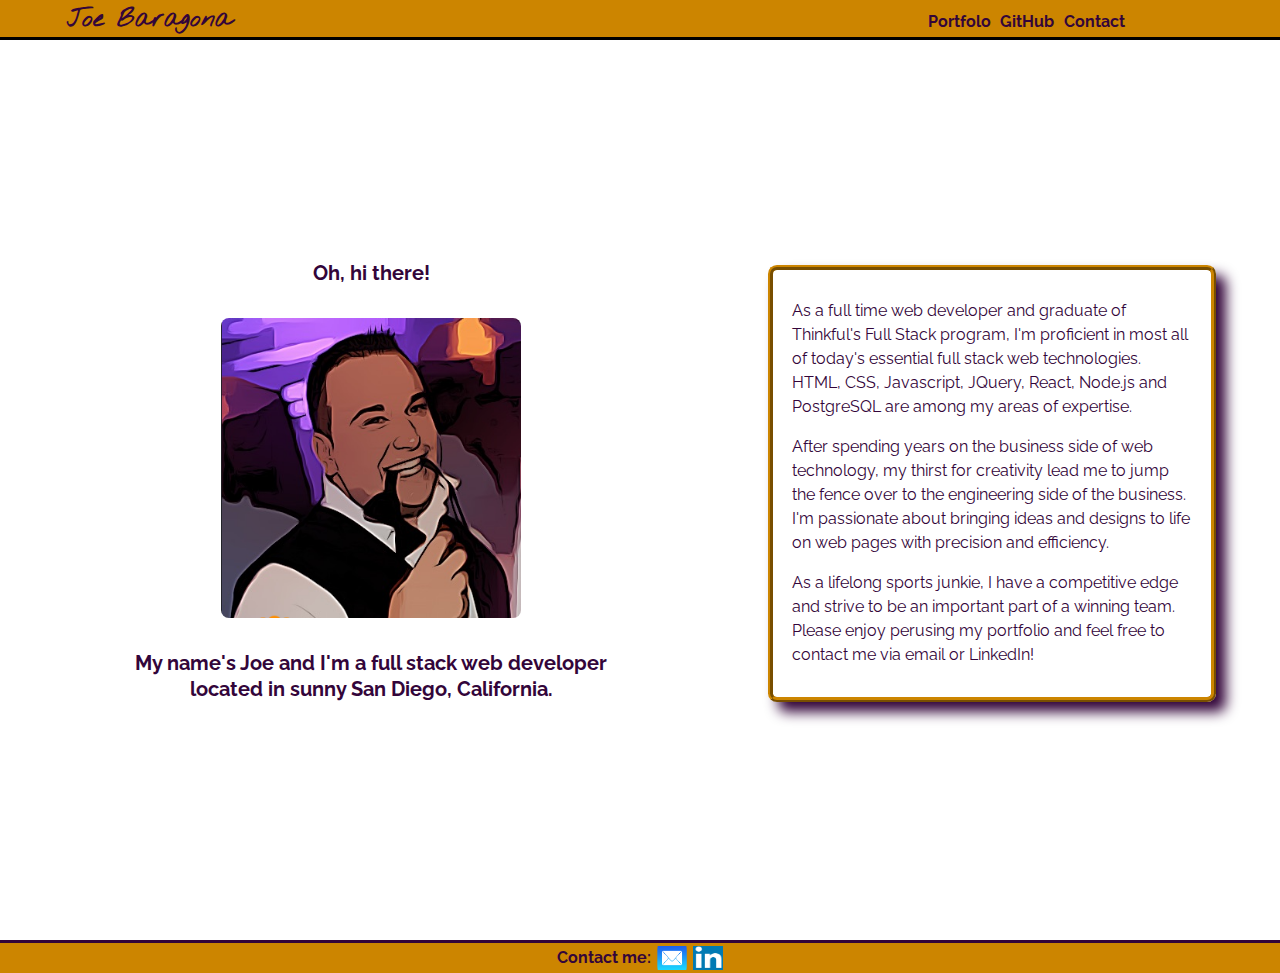
==== index.html @ 4d1c3883 "updated summary on homepage" ====
<DOCTYPE! html>
<html lang="en">
    <head>
        <title>Joe Baragona Portfolio</title>
        <meta name="viewport" content="width=device-width">
        <link rel="stylesheet" type="text/css" href="normalize.css">
        <link rel="stylesheet" type="text/css" href="style.css">
        <link href="https://fonts.googleapis.com/css?family=Oswald|Raleway" rel="stylesheet">
        <link href="https://fonts.googleapis.com/css?family=Nothing+You+Could+Do" rel="stylesheet">
    </head>
    <body>
        <nav role="navigation">
                <a href="index.html"><span>Joe Baragona</span></a>
            <ul class="tabs">
                <li><a href ="index2.html">Portfolo</a></li>
                <li><a href="https://github.com/jrb5004">GitHub</a></li>
                <li><a href="#contact">Contact</a></li>
                </ul>
            <img class="hamburger" src="images/hamburger.png" alt="navigation icon"> 
        </nav>
        <main>
            <ul class="dropdown">
                <li><a href ="index2.html">Portfolo</li></a>
                <li><a href="https://github.com/jrb5004">GitHub</li></a>
                <li><a href="#contact">Contact</li></a>
            </ul>
            <section class="intro">
                <h1 class="headline">Oh, hi there!</h1>
                <div role="image"><img class="headshot" src="images/headshot.PNG" alt="cartoon headshot"></div>
                <h1 class="headline part-two">My name's Joe and I'm a full stack web developer located in sunny San Diego, California.</h1>
            </section>  
            <section class="bio">
                <p class="bio-part-one">As a full time web developer and graduate of Thinkful's Full Stack program, I'm proficient in most all of today's essential full stack web technologies.  HTML, CSS, Javascript, JQuery, React, Node.js and PostgreSQL are among my areas of expertise.</p>  
                <p class="bio-part-two">After spending years on the business side of web technology, my thirst for creativity lead me to jump the fence over to the engineering side of the business.  I'm passionate about bringing ideas and designs to life on web pages with precision and efficiency.</p>
                <p class="bio-part-three">As a lifelong sports junkie, I have a competitive edge and strive to be an important part of a winning team.  Please enjoy perusing my portfolio and feel free to contact me via email or LinkedIn!</p>
            </section>
        </main>
        <footer role="contact-info" id="contact">
                <span>Contact me:</span>
                <a href="mailto:jrb5004@gmail.com"><img class="contact" src="images/emailicon.png" alt="email icon"></a>
                <a href="https://www.linkedin.com/in/joe-baragona-1ab37969/"><img class="contact" src="images/linkedin.jpg" alt="linkedin icon"></a>
        </footer>
        <script type="text/javascript" src="https://code.jquery.com/jquery-3.2.1.min.js"></script>
        <script type="text/javascript" src="index.js"></script>
    </body>
</html>
---- style.css ----
* {
    box-sizing: border-box;
}


body {
    font-size: 25px;
    text-align: center;
    font-family: 'Raleway', sans-serif;
    color: rgb(51, 5, 58);
    height: 100%;
    overflow-x: hidden;
}

main {
    margin-top: 40px;
    display: flex;
    flex-direction: column;
    justify-content: flex-end;
    align-items: center;
}

nav {
    position: fixed;
    background-color: rgb(204, 133, 0);
    border-bottom: 3px outset rgb(51, 5, 58);
    padding: 2px 0;
    top: 0;
    left: 0;
    right: 0;
    display: flex;
    flex-direction: row;
    justify-content: space-evenly;
    align-items: center;
    white-space: nowrap;
}

nav img {
    margin-left: auto;
}

nav span {
    font-family: 'Nothing You Could Do', cursive;
}

nav a {
    text-decoration: none;
    margin-right: auto;
    padding-top: 4px;
    padding-left: 5%;
    font-weight: bold;
    color: rgb(51, 5, 58);
}

.dropdown {
    display: none;
    list-style: none;
    position: fixed;
    top: .9rem;
    right: .1rem;
    border: 2px solid rgb(51, 5, 58);
    background-color: rgb(51, 5, 58);
    border-radius: 3px;
}

.dropdown li {
    text-align: center;
    padding-top: .5rem;
    padding-bottom: .5rem;
    padding-right: 1.3rem;
    cursor: pointer;
    font-size: 14px;
    font-weight: bold;
    text-decoration: none;
    text-align: center;
}

.dropdown li a {
    text-decoration: none;
    color: rgb(204, 133, 0);
}

.headline {
    font-size: 20px;
    line-height: 1.3;
    margin-bottom: 5%;
}

.part-two {
    margin-top: 5%;
    padding-right: 8%;
    padding-left: 8%;
}

div {
    max-height: 70%;
    max-width: 80%;
    margin-left: auto;
    margin-right: auto;
}

footer {
    width: 100vw;
    background-color: rgb(204, 133, 0);
    border-top: 3px solid rgb(51, 5, 58);
    display: flex;
    flex-direction: row;
    justify-content: center;
    align-items: center;
}


p {
    text-align: left;
    line-height: 1.5;
    font-size: 16px;
    padding: 0 19px;
}

.bio-part-three {
    margin-bottom: 7%;
}


.project {
    margin: 10% 2%;
    padding-bottom: 1%;
    border: rgb(51, 5, 58) inset 2px;
}

.portfolio {
    margin-top: 5%;
    font-size: 24px;
    line-height: 1.3;
    margin-bottom: 5%;
    font-weight: bold;
}

.portfolio-text {
    margin: 0 5px;
}

h2 {
    font-size: 20px;
}

.screenshot img {
    width: 80%;
    height: auto;
}

.index-two {
    display: flex;
    flex-direction: column;
    justify-content: space-between;
    align-items: center;
}

.project-button {
    display: inline-block;
    height: 20px;
    font-size: 12px;
    font-weight: bold;
    margin-bottom: 2px;
    background-color: rgb(204, 133, 0);
    border: 2px inset rgb(51, 5, 58);
    cursor: pointer;
    width: 45%;
}


.headshot {
    width: 200px;
    height: 200px;
    border-radius: 8px;
    margin-right: auto;
    margin-left: auto;
}

.contact {
    width: 30px;
    height: 30px;
    padding-top: 3px;
    padding-bottom: 3px;
    border-radius: 2px;
    margin-left: .2rem;
    margin-right: .2rem;
}

.contact, .hamburger {
    cursor: pointer;
}

.hamburger {
    width: 2rem;
    height: 2rem;
    padding-right: 4px;
}

.expand {
    display: block;
}

.tabs {
    margin-top: 0;
    margin-bottom: 0;
    padding-right: 0;
}

.tabs li {
    display: none;
}


footer span {
    margin-left: .2rem;
    margin-right: .2rem;
    font-size: 16px;
    font-weight: bold;
}

.email {
    color: rgb(204, 133, 0);
    font-weight: bold;
    text-decoration: none;
}


@media screen and (min-width: 600px) {
    .hamburger {
        display: none;
    }

    nav span {
        margin-right: auto;
        padding-left: 2%;
    }

    .tabs {
        margin-top: 0;
        margin-bottom: 0;
        padding-right: 12%;
    }
    
    .tabs li {
        display: inline-block;
        list-style: none;
        padding-right: 4px;
    }

    .tabs li a {
        text-decoration: none;
        font-size: 16px;
        font-weight: bold;
        cursor: pointer;
    }
}



@media screen and (min-width: 1000px) {
    main {
        display: flex;
        flex-direction: row;
        justify-content: space-evenly;
        align-items: center;
        height: 100%;
    }

    .intro {
        width: 50%;
        margin: 0 3%;
    }

    .bio {
        width: 50%;
        margin: 6% 4% 7% 2%;
        border: 5px ridge rgb(204, 133, 0);
        box-shadow: 10px 10px 13px 0px rgb(51, 5, 58);
        padding-top: 1%;
        border-radius: 2%;
        max-width: 35%;
    }

    .headshot {
        width: 300px;
        height: 300px;
    }

    .portfolio {
        margin: 2% 0;
    }

    .project {
        margin: 5% 10%;
    }

    .project-button {
        width: 12%;
        height: 5%;
    }

}
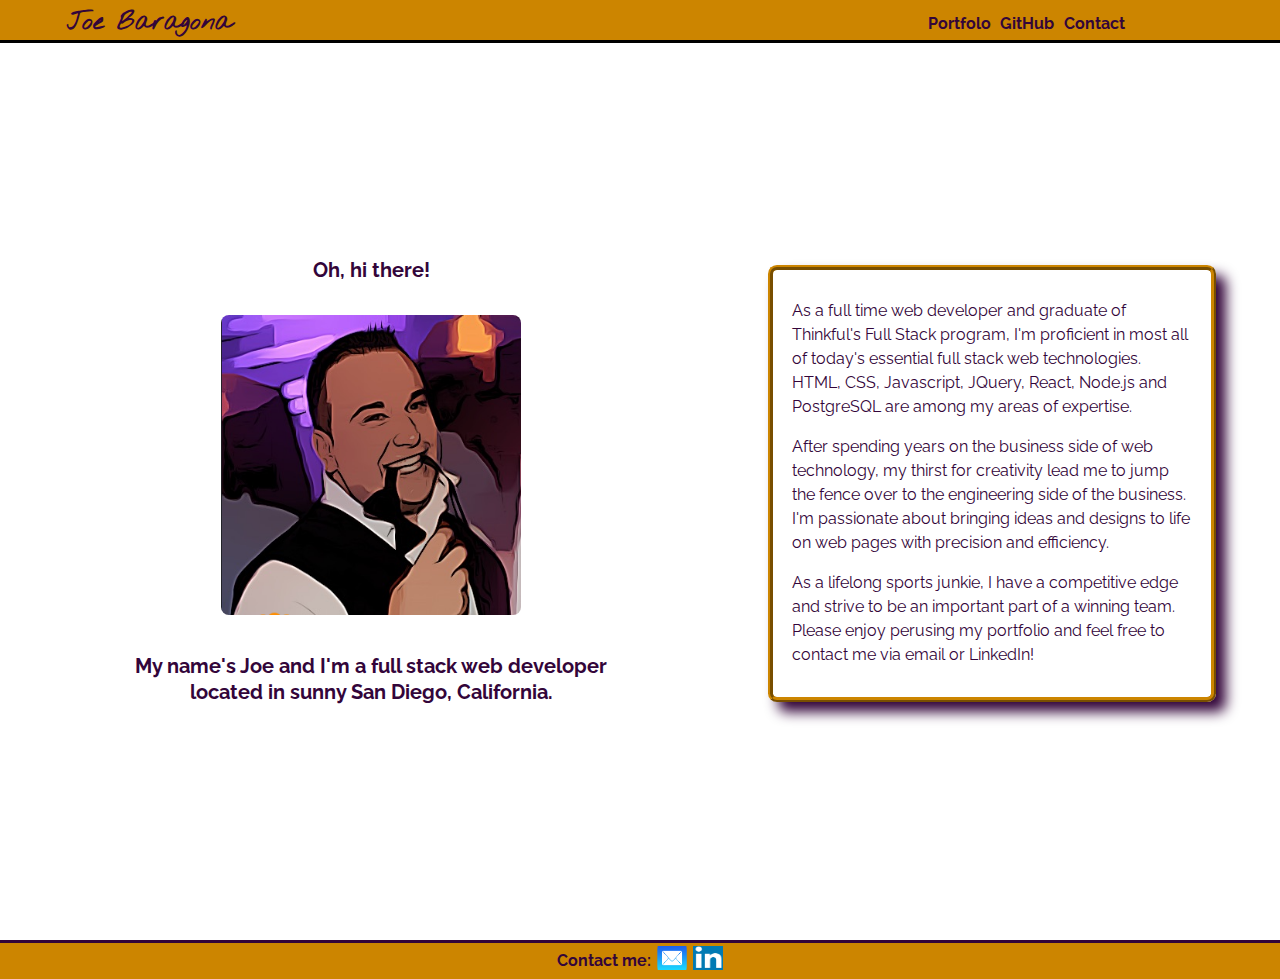
==== commit 24110972: "fixed some html syntax issues" ====
--- a/index.html
+++ b/index.html
@@ -1,4 +1,4 @@
-<DOCTYPE! html>
+<!DOCTYPE html>
 <html lang="en">
     <head>
         <title>Joe Baragona Portfolio</title>
@@ -12,18 +12,18 @@
         <nav role="navigation">
                 <a href="index.html"><span>Joe Baragona</span></a>
             <ul class="tabs">
-                <li><a href ="index2.html">Portfolo</a></li>
-                <li><a href="https://github.com/jrb5004">GitHub</a></li>
+                <li><a href ="portfolio.html">Portfolo</a></li>
+                <li><a href="https://github.com/jrb5004" target="_blank">GitHub</a></li>
                 <li><a href="#contact">Contact</a></li>
                 </ul>
             <img class="hamburger" src="images/hamburger.png" alt="navigation icon"> 
+            <ul class="dropdown">
+                <li><a class="nav-link" href ="portfolio.html">Portfolo</li></a>
+                <li><a class="nav-link" href="https://github.com/jrb5004" target="_blank">GitHub</a></li>
+                <li><a class="nav-link" href="#contact">Contact</li></a>
+            </ul>
         </nav>
         <main>
-            <ul class="dropdown">
-                <li><a href ="index2.html">Portfolo</li></a>
-                <li><a href="https://github.com/jrb5004">GitHub</li></a>
-                <li><a href="#contact">Contact</li></a>
-            </ul>
             <section class="intro">
                 <h1 class="headline">Oh, hi there!</h1>
                 <div role="image"><img class="headshot" src="images/headshot.PNG" alt="cartoon headshot"></div>
@@ -38,7 +38,7 @@
         <footer role="contact-info" id="contact">
                 <span>Contact me:</span>
                 <a href="mailto:jrb5004@gmail.com"><img class="contact" src="images/emailicon.png" alt="email icon"></a>
-                <a href="https://www.linkedin.com/in/joe-baragona-1ab37969/"><img class="contact" src="images/linkedin.jpg" alt="linkedin icon"></a>
+                <a href="https://www.linkedin.com/in/joe-baragona-1ab37969/" target="_blank"><img class="contact" src="images/linkedin.jpg" alt="linkedin icon"></a>
         </footer>
         <script type="text/javascript" src="https://code.jquery.com/jquery-3.2.1.min.js"></script>
         <script type="text/javascript" src="index.js"></script>
--- a/style.css
+++ b/style.css
@@ -18,6 +18,7 @@
     flex-direction: column;
     justify-content: flex-end;
     align-items: center;
+    min-height: 100vh;
 }
 
 nav {
@@ -107,6 +108,7 @@
     flex-direction: row;
     justify-content: center;
     align-items: center;
+    position: absolute;
 }
 
 
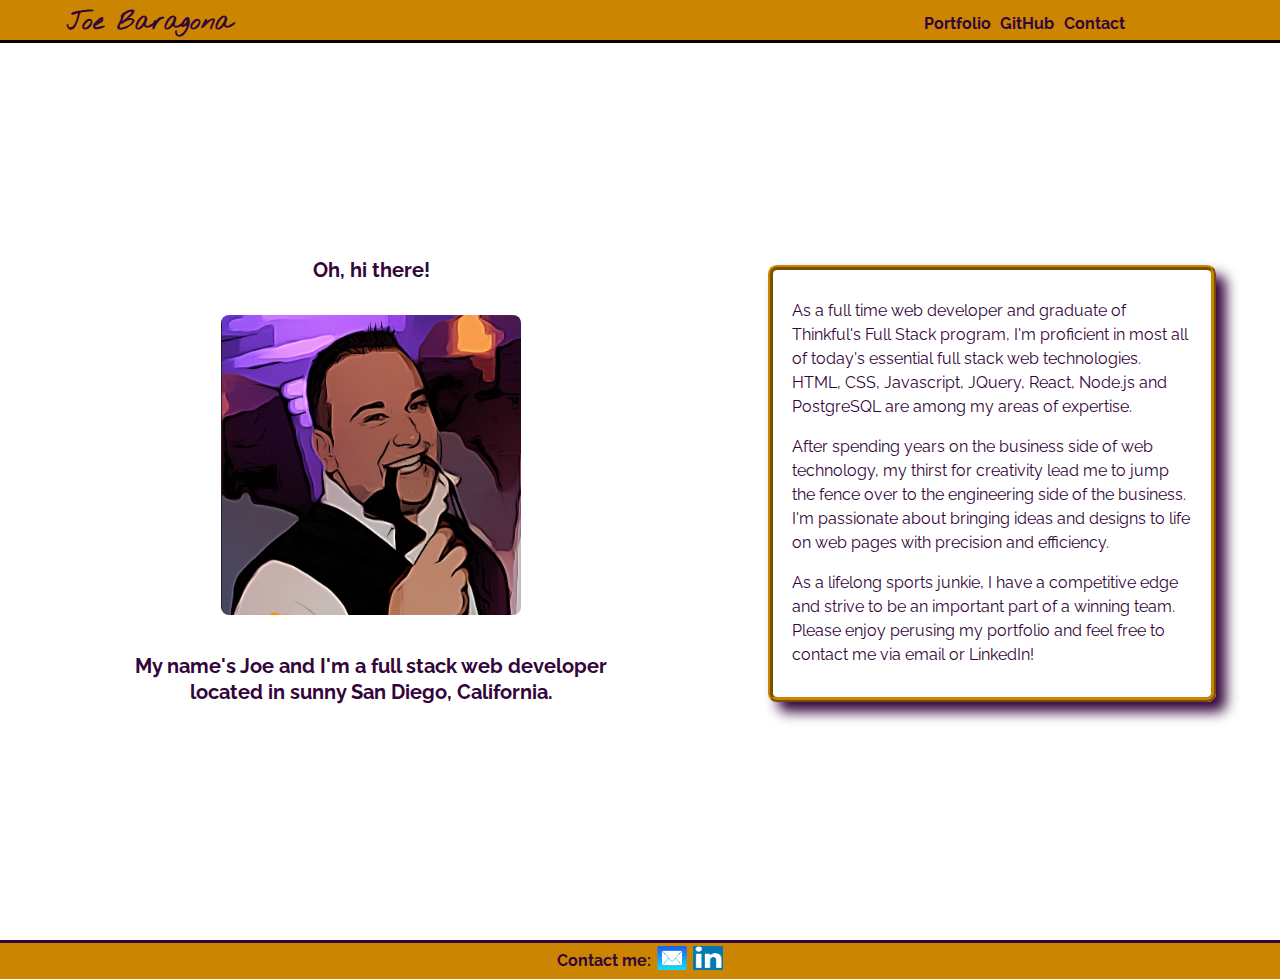
==== commit 84644663: "corrected spelling errors" ====
--- a/index.html
+++ b/index.html
@@ -12,21 +12,21 @@
         <nav role="navigation">
                 <a href="index.html"><span>Joe Baragona</span></a>
             <ul class="tabs">
-                <li><a href ="portfolio.html">Portfolo</a></li>
+                <li><a href ="portfolio.html">Portfolio</a></li>
                 <li><a href="https://github.com/jrb5004" target="_blank">GitHub</a></li>
                 <li><a href="#contact">Contact</a></li>
                 </ul>
             <img class="hamburger" src="images/hamburger.png" alt="navigation icon"> 
             <ul class="dropdown">
-                <li><a class="nav-link" href ="portfolio.html">Portfolo</li></a>
+                <li><a class="nav-link" href ="portfolio.html">Portfolio</a></li>
                 <li><a class="nav-link" href="https://github.com/jrb5004" target="_blank">GitHub</a></li>
-                <li><a class="nav-link" href="#contact">Contact</li></a>
+                <li><a class="nav-link" href="#contact">Contact</a></li>
             </ul>
         </nav>
-        <main>
+        <main role="main">
             <section class="intro">
                 <h1 class="headline">Oh, hi there!</h1>
-                <div role="image"><img class="headshot" src="images/headshot.PNG" alt="cartoon headshot"></div>
+                <div role="img"><img class="headshot" src="images/headshot.PNG" alt="cartoon headshot"></div>
                 <h1 class="headline part-two">My name's Joe and I'm a full stack web developer located in sunny San Diego, California.</h1>
             </section>  
             <section class="bio">
@@ -35,7 +35,7 @@
                 <p class="bio-part-three">As a lifelong sports junkie, I have a competitive edge and strive to be an important part of a winning team.  Please enjoy perusing my portfolio and feel free to contact me via email or LinkedIn!</p>
             </section>
         </main>
-        <footer role="contact-info" id="contact">
+        <footer role="contentinfo" id="contact">
                 <span>Contact me:</span>
                 <a href="mailto:jrb5004@gmail.com"><img class="contact" src="images/emailicon.png" alt="email icon"></a>
                 <a href="https://www.linkedin.com/in/joe-baragona-1ab37969/" target="_blank"><img class="contact" src="images/linkedin.jpg" alt="linkedin icon"></a>
--- a/style.css
+++ b/style.css
@@ -160,14 +160,17 @@
 
 .project-button {
     display: inline-block;
-    height: 20px;
     font-size: 12px;
     font-weight: bold;
+    text-decoration: none;
+    color: rgb(51, 5, 58);
     margin-bottom: 2px;
     background-color: rgb(204, 133, 0);
     border: 2px inset rgb(51, 5, 58);
     cursor: pointer;
     width: 45%;
+    min-height: 30px;
+    padding-top: 5px;
 }
 
 
@@ -256,6 +259,9 @@
         font-weight: bold;
         cursor: pointer;
     }
+    .project-button {
+        width: 27%;
+    }
 }
 
 
@@ -298,7 +304,7 @@
     }
 
     .project-button {
-        width: 12%;
+        width: 17%;
         height: 5%;
     }
 
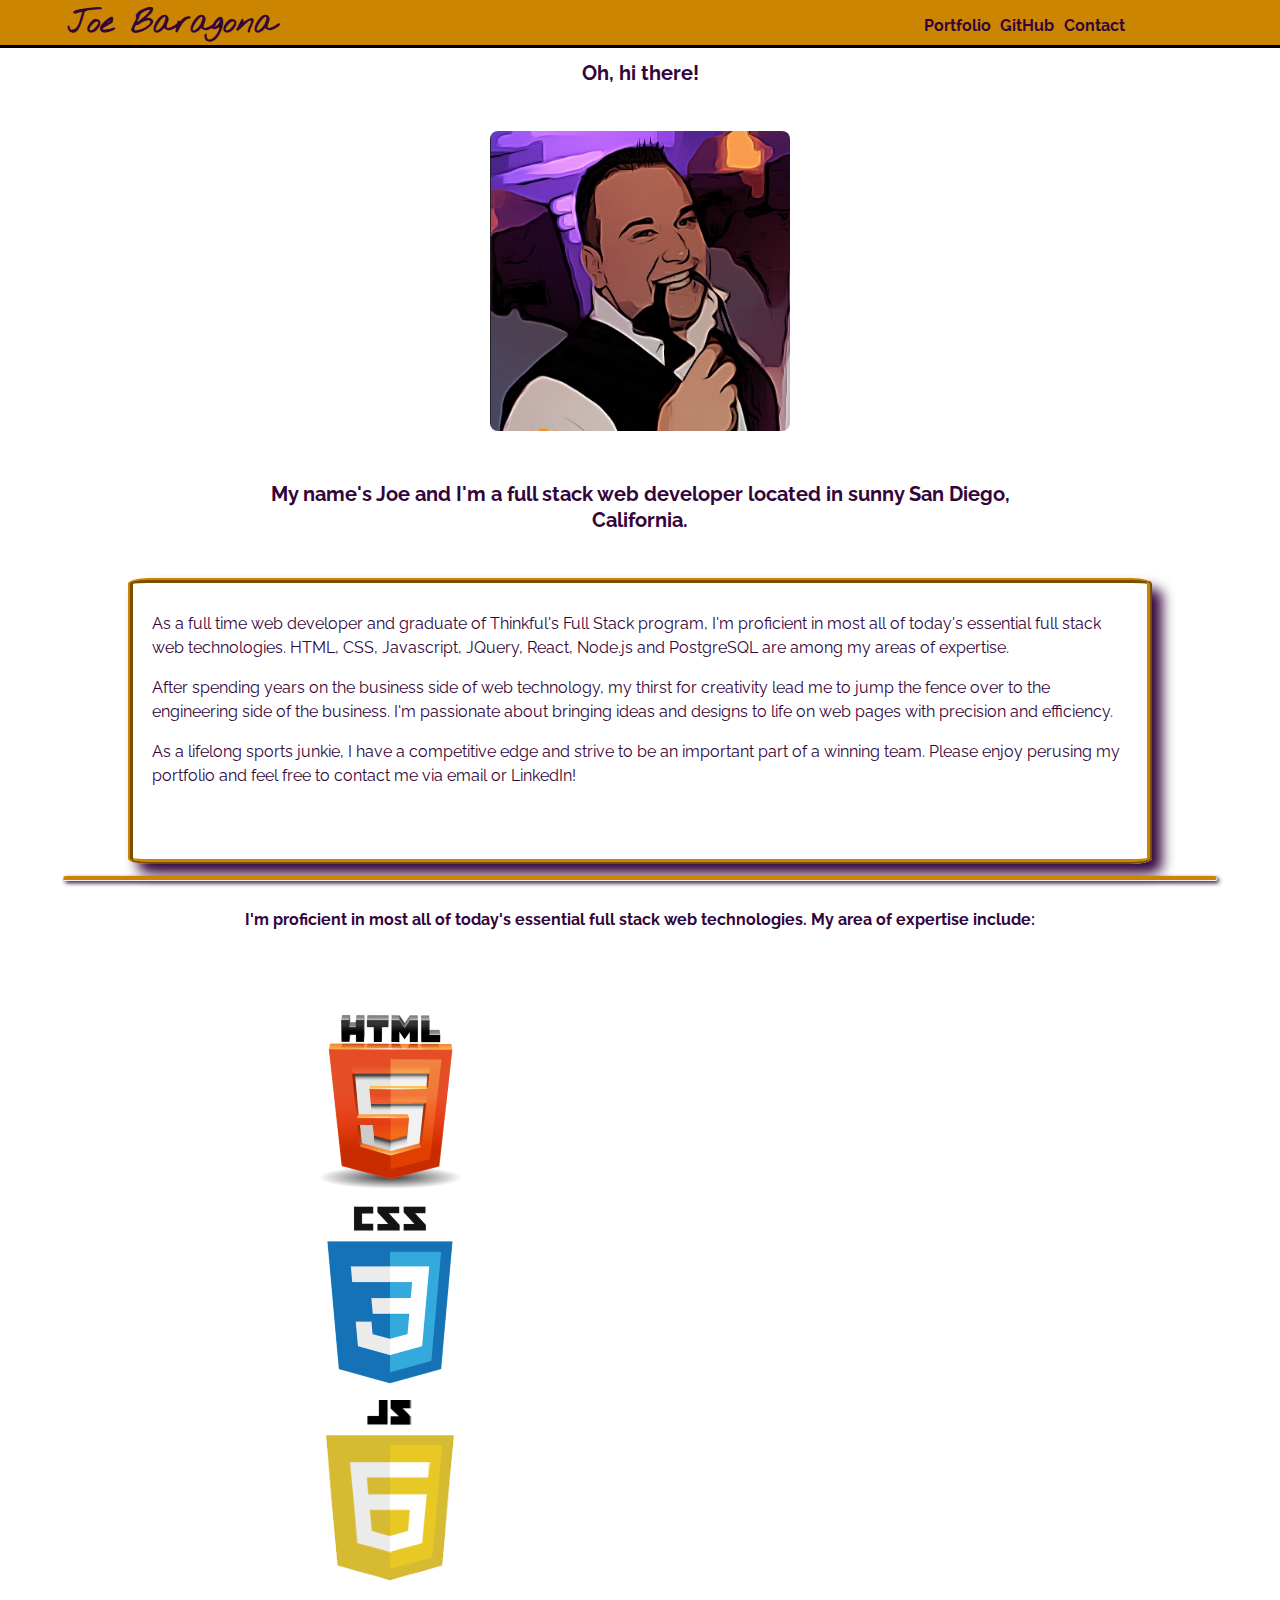
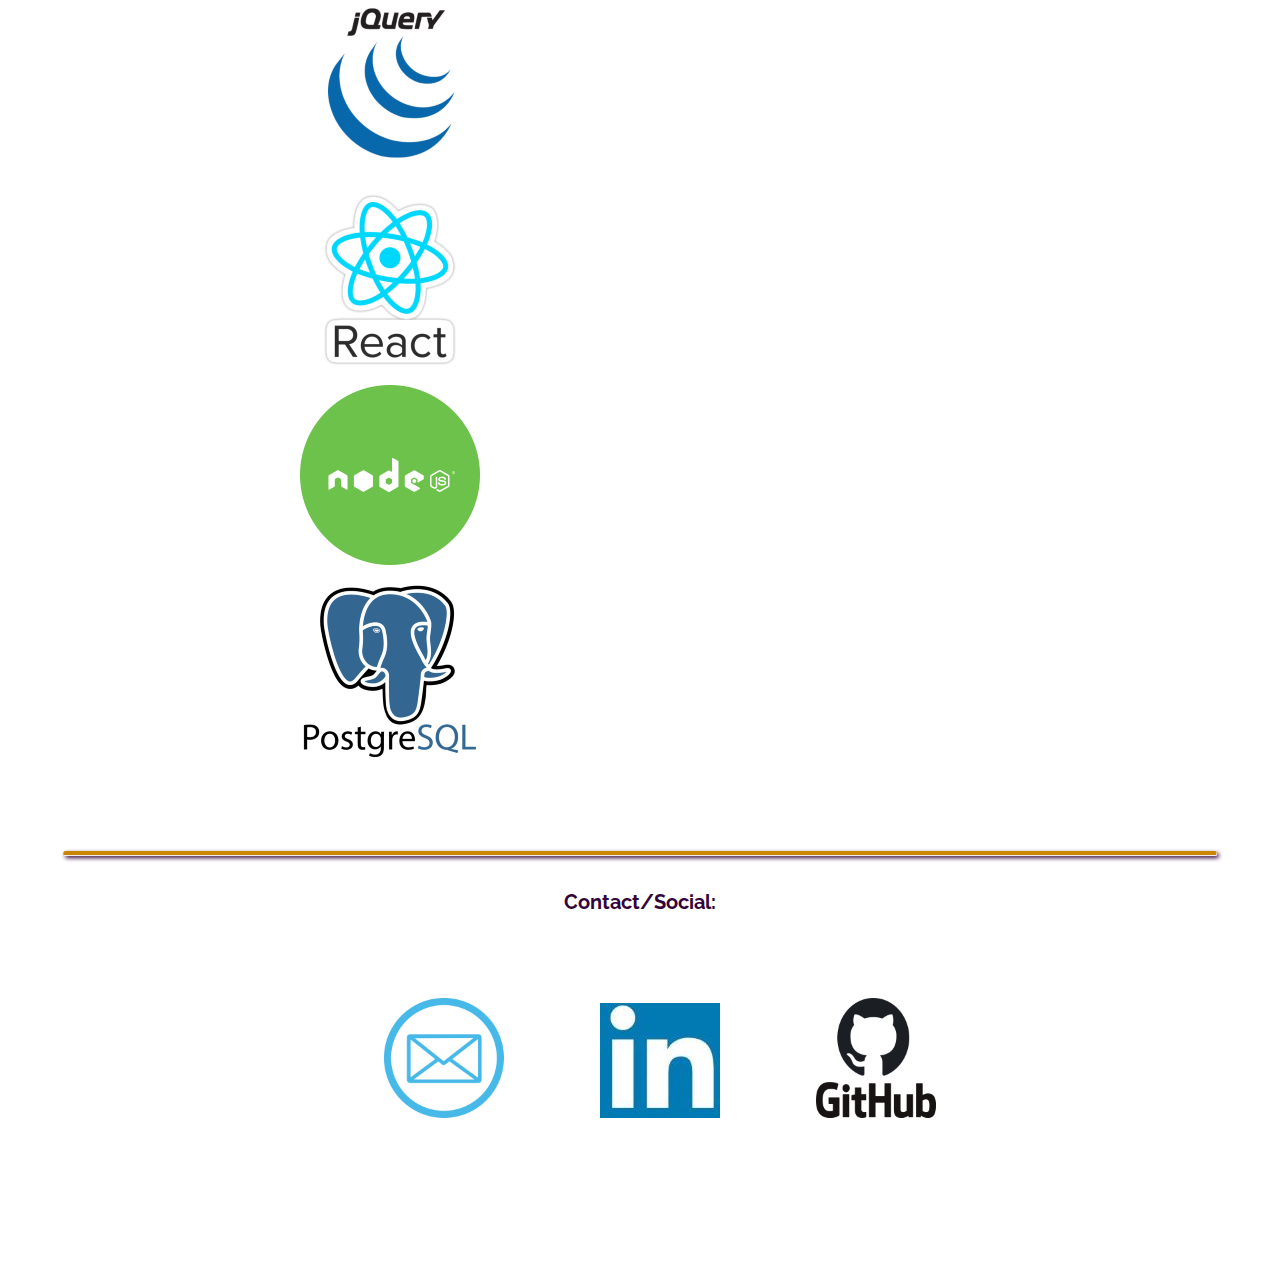
==== commit fed7756a: "created new branch for redesign" ====
--- a/index.html
+++ b/index.html
@@ -14,32 +14,75 @@
             <ul class="tabs">
                 <li><a href ="portfolio.html">Portfolio</a></li>
                 <li><a href="https://github.com/jrb5004" target="_blank">GitHub</a></li>
-                <li><a href="#contact">Contact</a></li>
-                </ul>
+                <li><a href="#bottom-wrapper">Contact</a></li>
+            </ul>
             <img class="hamburger" src="images/hamburger.png" alt="navigation icon"> 
             <ul class="dropdown">
                 <li><a class="nav-link" href ="portfolio.html">Portfolio</a></li>
                 <li><a class="nav-link" href="https://github.com/jrb5004" target="_blank">GitHub</a></li>
-                <li><a class="nav-link" href="#contact">Contact</a></li>
+                <li><a class="nav-link" href="#bottom-wrapper">Contact</a></li>
             </ul>
         </nav>
         <main role="main">
-            <section class="intro">
-                <h1 class="headline">Oh, hi there!</h1>
-                <div role="img"><img class="headshot" src="images/headshot.PNG" alt="cartoon headshot"></div>
-                <h1 class="headline part-two">My name's Joe and I'm a full stack web developer located in sunny San Diego, California.</h1>
-            </section>  
-            <section class="bio">
-                <p class="bio-part-one">As a full time web developer and graduate of Thinkful's Full Stack program, I'm proficient in most all of today's essential full stack web technologies.  HTML, CSS, Javascript, JQuery, React, Node.js and PostgreSQL are among my areas of expertise.</p>  
-                <p class="bio-part-two">After spending years on the business side of web technology, my thirst for creativity lead me to jump the fence over to the engineering side of the business.  I'm passionate about bringing ideas and designs to life on web pages with precision and efficiency.</p>
-                <p class="bio-part-three">As a lifelong sports junkie, I have a competitive edge and strive to be an important part of a winning team.  Please enjoy perusing my portfolio and feel free to contact me via email or LinkedIn!</p>
-            </section>
+            <div class="top-wrapper">
+                <section class="intro">
+                    <p class="headline">Oh, hi there!</p>
+                    <div role="img"><img class="headshot" src="images/headshot.PNG" alt="cartoon headshot"></div>
+                    <p class="headline part-two">My name's Joe and I'm a full stack web developer located in sunny San Diego, California.</p>
+                </section>  
+                <section class="bio">
+                    <p class="bio-part-one">As a full time web developer and graduate of Thinkful's Full Stack program, I'm proficient in most all of today's essential full stack web technologies.  HTML, CSS, Javascript, JQuery, React, Node.js and PostgreSQL are among my areas of expertise.</p>  
+                    <p class="bio-part-two">After spending years on the business side of web technology, my thirst for creativity lead me to jump the fence over to the engineering side of the business.  I'm passionate about bringing ideas and designs to life on web pages with precision and efficiency.</p>
+                    <p class="bio-part-three">As a lifelong sports junkie, I have a competitive edge and strive to be an important part of a winning team.  Please enjoy perusing my portfolio and feel free to contact me via email or LinkedIn!</p>
+                </section>
+            </div>
+            <hr>
+            <div class="middle-wrapper">
+                <section class="techs">
+                    <p>I'm proficient in most all of today's essential full stack web technologies. My area of expertise include:</p>
+                    <ul class="techs-list">
+                        <li class="tech-image">
+                            <img src="images/htmllogo.png" alt ="html logo">
+                        </li>
+                        <li class="tech-image">
+                            <img src="images/csslogo.png" alt ="css logo">
+                        </li>
+                        <li class="tech-image">
+                            <img src="images/jslogo.png" alt ="javascript logo">
+                        </li>
+                        <li class="tech-image">
+                            <img src="images/jqlogo.png" alt ="jquery logo">
+                        </li>
+                        <li class="tech-image">
+                            <img src="images/reactlogo.png" alt ="react logo">
+                        </li>
+                        <li class="tech-image">
+                            <img src="images/nodelogo.png" alt ="node logo">
+                        </li>
+                        <li class="tech-image">
+                            <img src="images/postgreslogo.png" alt ="postgres logo">
+                        </li>
+                    </ul>
+                </section>
+            </div>
+            <hr>
+            <div id="bottom-wrapper">
+                <section class="contact-icons">
+                    <p>Contact/Social:</p>
+                    <ul class="contact-list">
+                        <li class="tech-image">
+                            <img src="images/emailicon.png" alt ="email logo">
+                        </li>
+                        <li class="tech-image">
+                            <img src="images/linkedin.jpg" alt ="linkedin logo">
+                        </li>
+                        <li class="tech-image">
+                            <img src="images/githublogo.png" alt ="github logo">
+                        </li>
+                    </ul>
+                </section>  
+            </div>
         </main>
-        <footer role="contentinfo" id="contact">
-                <span>Contact me:</span>
-                <a href="mailto:jrb5004@gmail.com"><img class="contact" src="images/emailicon.png" alt="email icon"></a>
-                <a href="https://www.linkedin.com/in/joe-baragona-1ab37969/" target="_blank"><img class="contact" src="images/linkedin.jpg" alt="linkedin icon"></a>
-        </footer>
         <script type="text/javascript" src="https://code.jquery.com/jquery-3.2.1.min.js"></script>
         <script type="text/javascript" src="index.js"></script>
     </body>
--- a/style.css
+++ b/style.css
@@ -1,24 +1,5 @@
 * {
     box-sizing: border-box;
-}
-
-
-body {
-    font-size: 25px;
-    text-align: center;
-    font-family: 'Raleway', sans-serif;
-    color: rgb(51, 5, 58);
-    height: 100%;
-    overflow-x: hidden;
-}
-
-main {
-    margin-top: 40px;
-    display: flex;
-    flex-direction: column;
-    justify-content: flex-end;
-    align-items: center;
-    min-height: 100vh;
 }
 
 nav {
@@ -34,6 +15,7 @@
     justify-content: space-evenly;
     align-items: center;
     white-space: nowrap;
+
 }
 
 nav img {
@@ -42,6 +24,7 @@
 
 nav span {
     font-family: 'Nothing You Could Do', cursive;
+    font-size: 32px;
 }
 
 nav a {
@@ -81,42 +64,121 @@
     color: rgb(204, 133, 0);
 }
 
-.headline {
+
+body {
+    font-size: 25px;
+    text-align: center;
+    font-family: 'Raleway', sans-serif;
+    color: rgb(51, 5, 58);
+    height: 100%;
+    overflow-x: hidden;
+}
+
+main {
+    margin-top: 40px;
+    display: flex;
+    flex-direction: column;
+    justify-content: flex-end;
+    align-items: center;
+    min-height: 100vh;
+}
+
+.top-wrapper {
+    display: flex;
+    flex-direction: column;
+    justify-content: flex-end;
+    align-items: center;
+}
+
+.middle-wrapper, .bottom-wrapper {
+    max-width: 90%;
+}
+
+.bio p {
+    text-align: left;
+    line-height: 1.5;
+    font-size: 16px;
+    padding: 0 19px;
+    }
+
+.techs-list, .contact-list {
+    list-style: none;
+    margin: 10% auto;
+}
+
+.contact-list li {
+    display: inline-block;
+}
+
+/*
+.techs-list {
+    display: flex;
+    flex-direction: row;
+    justify-content: space-between;
+    align-items: center;
+    margin: 3% auto 10% auto;
+    overflow: auto;
+    background-color: rgb(216, 197, 219);
+    border-radius: 3px;
+    border: 5px ridge rgb(204, 133, 0);
+    box-shadow: 10px 10px 13px 0px rgb(51, 5, 58);
+    list-style: none;
+}  */
+
+hr {
+    border-top: 4px solid rgb(204, 133, 0);
+    box-shadow: 2px 2px 4px 0px rgb(51, 5, 58);
+    width: 90%;
+    border-radius: 10px;
+  }
+
+.techs-list::-webkit-scrollbar {
+    width: 100%;
+  }
+
+.techs-list::-webkit-scrollbar-track {
+    background-color: rgb(51, 5, 58);
+    box-shadow: 10px 10px 13px 0px rgb(51, 5, 58);
+    border: 4px solid transparent;
+    background-clip: content-box; 
+    border-radius: 10px;
+  }
+
+  .techs-list::-webkit-scrollbar-thumb {
+    background-color: rgb(204, 133, 0);
+    width: 15px;
+    border-radius: 10px;
+    border: 2px solid rgb(51, 5, 58);
+    padding-left: 15px;
+
+  }
+
+.tech-image {
+    height: 180px;
+    width: 180px;
+    margin: 15px;
+}
+
+
+
+.headline, .techs p, #bottom-wrapper p {
     font-size: 20px;
     line-height: 1.3;
     margin-bottom: 5%;
+    font-weight: bold;
+    text-align: center;
+}
+
+.techs p {
+    text-align: center;
+    margin-bottom: 8px;
+    font-size: 16px;
 }
 
 .part-two {
     margin-top: 5%;
     padding-right: 8%;
     padding-left: 8%;
-}
-
-div {
-    max-height: 70%;
-    max-width: 80%;
-    margin-left: auto;
-    margin-right: auto;
-}
-
-footer {
-    width: 100vw;
-    background-color: rgb(204, 133, 0);
-    border-top: 3px solid rgb(51, 5, 58);
-    display: flex;
-    flex-direction: row;
-    justify-content: center;
-    align-items: center;
-    position: absolute;
-}
-
-
-p {
-    text-align: left;
-    line-height: 1.5;
-    font-size: 16px;
-    padding: 0 19px;
 }
 
 .bio-part-three {
@@ -182,17 +244,7 @@
     margin-left: auto;
 }
 
-.contact {
-    width: 30px;
-    height: 30px;
-    padding-top: 3px;
-    padding-bottom: 3px;
-    border-radius: 2px;
-    margin-left: .2rem;
-    margin-right: .2rem;
-}
-
-.contact, .hamburger {
+.hamburger {
     cursor: pointer;
 }
 
@@ -269,25 +321,23 @@
 @media screen and (min-width: 1000px) {
     main {
         display: flex;
-        flex-direction: row;
+        flex-direction: column;
         justify-content: space-evenly;
         align-items: center;
         height: 100%;
     }
 
     .intro {
-        width: 50%;
+        width: 70%;
         margin: 0 3%;
     }
 
     .bio {
-        width: 50%;
-        margin: 6% 4% 7% 2%;
         border: 5px ridge rgb(204, 133, 0);
         box-shadow: 10px 10px 13px 0px rgb(51, 5, 58);
         padding-top: 1%;
         border-radius: 2%;
-        max-width: 35%;
+        width: 80%;
     }
 
     .headshot {
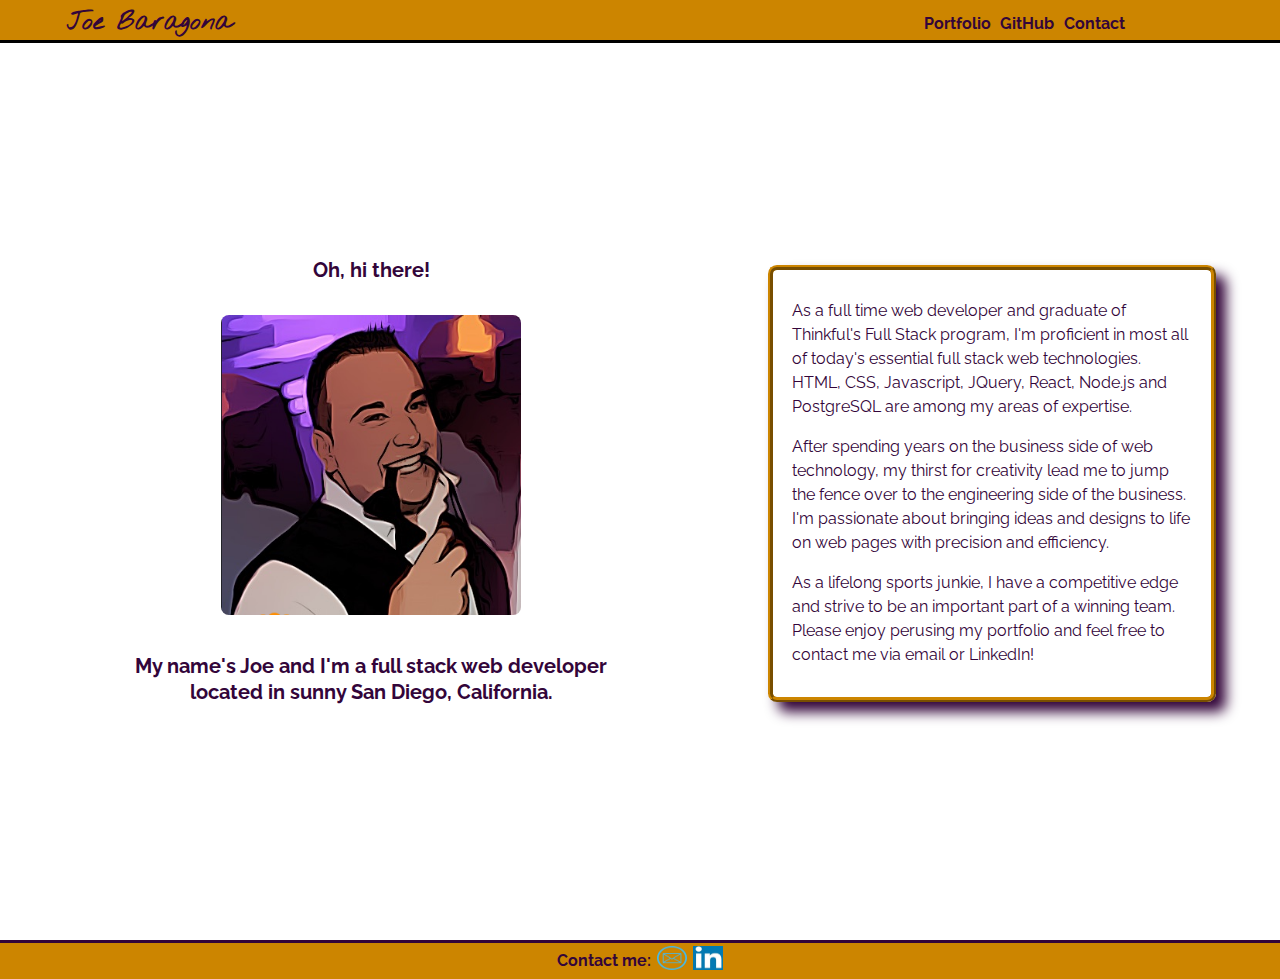
==== commit d2fe825a: "minor tweeks" ====
--- a/index.html
+++ b/index.html
@@ -14,75 +14,32 @@
             <ul class="tabs">
                 <li><a href ="portfolio.html">Portfolio</a></li>
                 <li><a href="https://github.com/jrb5004" target="_blank">GitHub</a></li>
-                <li><a href="#bottom-wrapper">Contact</a></li>
-            </ul>
+                <li><a href="#contact">Contact</a></li>
+                </ul>
             <img class="hamburger" src="images/hamburger.png" alt="navigation icon"> 
             <ul class="dropdown">
                 <li><a class="nav-link" href ="portfolio.html">Portfolio</a></li>
                 <li><a class="nav-link" href="https://github.com/jrb5004" target="_blank">GitHub</a></li>
-                <li><a class="nav-link" href="#bottom-wrapper">Contact</a></li>
+                <li><a class="nav-link" href="#contact">Contact</a></li>
             </ul>
         </nav>
         <main role="main">
-            <div class="top-wrapper">
-                <section class="intro">
-                    <p class="headline">Oh, hi there!</p>
-                    <div role="img"><img class="headshot" src="images/headshot.PNG" alt="cartoon headshot"></div>
-                    <p class="headline part-two">My name's Joe and I'm a full stack web developer located in sunny San Diego, California.</p>
-                </section>  
-                <section class="bio">
-                    <p class="bio-part-one">As a full time web developer and graduate of Thinkful's Full Stack program, I'm proficient in most all of today's essential full stack web technologies.  HTML, CSS, Javascript, JQuery, React, Node.js and PostgreSQL are among my areas of expertise.</p>  
-                    <p class="bio-part-two">After spending years on the business side of web technology, my thirst for creativity lead me to jump the fence over to the engineering side of the business.  I'm passionate about bringing ideas and designs to life on web pages with precision and efficiency.</p>
-                    <p class="bio-part-three">As a lifelong sports junkie, I have a competitive edge and strive to be an important part of a winning team.  Please enjoy perusing my portfolio and feel free to contact me via email or LinkedIn!</p>
-                </section>
-            </div>
-            <hr>
-            <div class="middle-wrapper">
-                <section class="techs">
-                    <p>I'm proficient in most all of today's essential full stack web technologies. My area of expertise include:</p>
-                    <ul class="techs-list">
-                        <li class="tech-image">
-                            <img src="images/htmllogo.png" alt ="html logo">
-                        </li>
-                        <li class="tech-image">
-                            <img src="images/csslogo.png" alt ="css logo">
-                        </li>
-                        <li class="tech-image">
-                            <img src="images/jslogo.png" alt ="javascript logo">
-                        </li>
-                        <li class="tech-image">
-                            <img src="images/jqlogo.png" alt ="jquery logo">
-                        </li>
-                        <li class="tech-image">
-                            <img src="images/reactlogo.png" alt ="react logo">
-                        </li>
-                        <li class="tech-image">
-                            <img src="images/nodelogo.png" alt ="node logo">
-                        </li>
-                        <li class="tech-image">
-                            <img src="images/postgreslogo.png" alt ="postgres logo">
-                        </li>
-                    </ul>
-                </section>
-            </div>
-            <hr>
-            <div id="bottom-wrapper">
-                <section class="contact-icons">
-                    <p>Contact/Social:</p>
-                    <ul class="contact-list">
-                        <li class="tech-image">
-                            <img src="images/emailicon.png" alt ="email logo">
-                        </li>
-                        <li class="tech-image">
-                            <img src="images/linkedin.jpg" alt ="linkedin logo">
-                        </li>
-                        <li class="tech-image">
-                            <img src="images/githublogo.png" alt ="github logo">
-                        </li>
-                    </ul>
-                </section>  
-            </div>
+            <section class="intro">
+                <h1 class="headline">Oh, hi there!</h1>
+                <div role="img"><img class="headshot" src="images/headshot.PNG" alt="cartoon headshot"></div>
+                <h1 class="headline part-two">My name's Joe and I'm a full stack web developer located in sunny San Diego, California.</h1>
+            </section>  
+            <section class="bio">
+                <p class="bio-part-one">As a full time web developer and graduate of Thinkful's Full Stack program, I'm proficient in most all of today's essential full stack web technologies.  HTML, CSS, Javascript, JQuery, React, Node.js and PostgreSQL are among my areas of expertise.</p>  
+                <p class="bio-part-two">After spending years on the business side of web technology, my thirst for creativity lead me to jump the fence over to the engineering side of the business.  I'm passionate about bringing ideas and designs to life on web pages with precision and efficiency.</p>
+                <p class="bio-part-three">As a lifelong sports junkie, I have a competitive edge and strive to be an important part of a winning team.  Please enjoy perusing my portfolio and feel free to contact me via email or LinkedIn!</p>
+            </section>
         </main>
+        <footer role="contentinfo" id="contact">
+                <span>Contact me:</span>
+                <a href="mailto:jrb5004@gmail.com"><img class="contact" src="images/emailicon.png" alt="email icon"></a>
+                <a href="https://www.linkedin.com/in/joe-baragona-1ab37969/" target="_blank"><img class="contact" src="images/linkedin.jpg" alt="linkedin icon"></a>
+        </footer>
         <script type="text/javascript" src="https://code.jquery.com/jquery-3.2.1.min.js"></script>
         <script type="text/javascript" src="index.js"></script>
     </body>
--- a/style.css
+++ b/style.css
@@ -1,5 +1,24 @@
 * {
     box-sizing: border-box;
+}
+
+
+body {
+    font-size: 25px;
+    text-align: center;
+    font-family: 'Raleway', sans-serif;
+    color: rgb(51, 5, 58);
+    height: 100%;
+    overflow-x: hidden;
+}
+
+main {
+    margin-top: 40px;
+    display: flex;
+    flex-direction: column;
+    justify-content: flex-end;
+    align-items: center;
+    min-height: 100vh;
 }
 
 nav {
@@ -15,7 +34,6 @@
     justify-content: space-evenly;
     align-items: center;
     white-space: nowrap;
-
 }
 
 nav img {
@@ -24,7 +42,6 @@
 
 nav span {
     font-family: 'Nothing You Could Do', cursive;
-    font-size: 32px;
 }
 
 nav a {
@@ -64,121 +81,42 @@
     color: rgb(204, 133, 0);
 }
 
-
-body {
-    font-size: 25px;
-    text-align: center;
-    font-family: 'Raleway', sans-serif;
-    color: rgb(51, 5, 58);
-    height: 100%;
-    overflow-x: hidden;
-}
-
-main {
-    margin-top: 40px;
+.headline {
+    font-size: 20px;
+    line-height: 1.3;
+    margin-bottom: 5%;
+}
+
+.part-two {
+    margin-top: 5%;
+    padding-right: 8%;
+    padding-left: 8%;
+}
+
+div {
+    max-height: 70%;
+    max-width: 80%;
+    margin-left: auto;
+    margin-right: auto;
+}
+
+footer {
+    width: 100vw;
+    background-color: rgb(204, 133, 0);
+    border-top: 3px solid rgb(51, 5, 58);
     display: flex;
-    flex-direction: column;
-    justify-content: flex-end;
+    flex-direction: row;
+    justify-content: center;
     align-items: center;
-    min-height: 100vh;
-}
-
-.top-wrapper {
-    display: flex;
-    flex-direction: column;
-    justify-content: flex-end;
-    align-items: center;
-}
-
-.middle-wrapper, .bottom-wrapper {
-    max-width: 90%;
-}
-
-.bio p {
+    position: absolute;
+}
+
+
+p {
     text-align: left;
     line-height: 1.5;
     font-size: 16px;
     padding: 0 19px;
-    }
-
-.techs-list, .contact-list {
-    list-style: none;
-    margin: 10% auto;
-}
-
-.contact-list li {
-    display: inline-block;
-}
-
-/*
-.techs-list {
-    display: flex;
-    flex-direction: row;
-    justify-content: space-between;
-    align-items: center;
-    margin: 3% auto 10% auto;
-    overflow: auto;
-    background-color: rgb(216, 197, 219);
-    border-radius: 3px;
-    border: 5px ridge rgb(204, 133, 0);
-    box-shadow: 10px 10px 13px 0px rgb(51, 5, 58);
-    list-style: none;
-}  */
-
-hr {
-    border-top: 4px solid rgb(204, 133, 0);
-    box-shadow: 2px 2px 4px 0px rgb(51, 5, 58);
-    width: 90%;
-    border-radius: 10px;
-  }
-
-.techs-list::-webkit-scrollbar {
-    width: 100%;
-  }
-
-.techs-list::-webkit-scrollbar-track {
-    background-color: rgb(51, 5, 58);
-    box-shadow: 10px 10px 13px 0px rgb(51, 5, 58);
-    border: 4px solid transparent;
-    background-clip: content-box; 
-    border-radius: 10px;
-  }
-
-  .techs-list::-webkit-scrollbar-thumb {
-    background-color: rgb(204, 133, 0);
-    width: 15px;
-    border-radius: 10px;
-    border: 2px solid rgb(51, 5, 58);
-    padding-left: 15px;
-
-  }
-
-.tech-image {
-    height: 180px;
-    width: 180px;
-    margin: 15px;
-}
-
-
-
-.headline, .techs p, #bottom-wrapper p {
-    font-size: 20px;
-    line-height: 1.3;
-    margin-bottom: 5%;
-    font-weight: bold;
-    text-align: center;
-}
-
-.techs p {
-    text-align: center;
-    margin-bottom: 8px;
-    font-size: 16px;
-}
-
-.part-two {
-    margin-top: 5%;
-    padding-right: 8%;
-    padding-left: 8%;
 }
 
 .bio-part-three {
@@ -244,7 +182,17 @@
     margin-left: auto;
 }
 
-.hamburger {
+.contact {
+    width: 30px;
+    height: 30px;
+    padding-top: 3px;
+    padding-bottom: 3px;
+    border-radius: 2px;
+    margin-left: .2rem;
+    margin-right: .2rem;
+}
+
+.contact, .hamburger {
     cursor: pointer;
 }
 
@@ -321,23 +269,25 @@
 @media screen and (min-width: 1000px) {
     main {
         display: flex;
-        flex-direction: column;
+        flex-direction: row;
         justify-content: space-evenly;
         align-items: center;
         height: 100%;
     }
 
     .intro {
-        width: 70%;
+        width: 50%;
         margin: 0 3%;
     }
 
     .bio {
+        width: 50%;
+        margin: 6% 4% 7% 2%;
         border: 5px ridge rgb(204, 133, 0);
         box-shadow: 10px 10px 13px 0px rgb(51, 5, 58);
         padding-top: 1%;
         border-radius: 2%;
-        width: 80%;
+        max-width: 35%;
     }
 
     .headshot {
@@ -358,6 +308,4 @@
         height: 5%;
     }
 
-}
-
-
+}